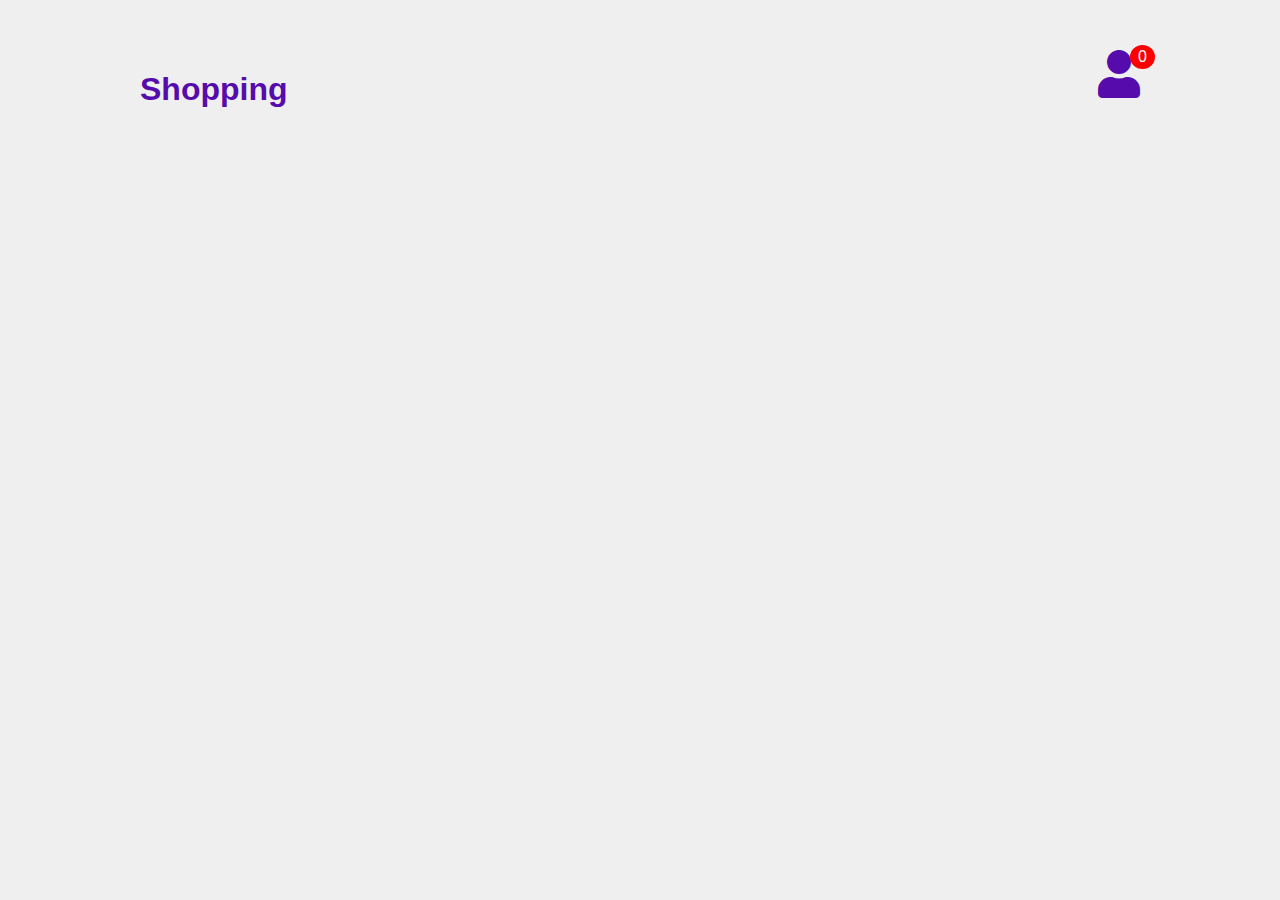
==== basket.html @ ff81a863 "commit baby" ====
<!DOCTYPE html>
<html lang="en">
<head>
  <meta charset="UTF-8">
  <meta name="viewport" content="width=device-width, initial-scale=1.0">
  <title>Document</title>
  <link rel="stylesheet" href="https://cdnjs.cloudflare.com/ajax/libs/font-awesome/5.15.2/css/all.min.css"/>
  <link rel="stylesheet" href="basket.css">
</head>
<body>
  <div class="container">
    <header>
      <h1>Shopping</h1>
      <div class="shopping">
        <i class="fas fa-user"></i>
        <span class="quantity">0</span>
      </div>
    </header>

    <div class="list"></div>
  </div>
  <div class="card">
    <h1>Card</h1>
    <ul class="listCard"></ul>
    <div class="chechOut">
      <div class="total">0</div>
      <div class="closeShopping">Close</div>
    </div>
  </div>
</body>
</html>
---- basket.css ----
*{
  background-color: #efefef;
  font-family:'Montserrat',sans-serif;
}

.container{
  width: 1000px;
  margin: auto;
  transition: 0.5s;
}

.container h1{
  color: #560bad;
}

.container header{
  display: grid;
  grid-template-columns: 1fr 50px;
  margin-top: 50px;
}

.container header .shopping{
  position: relative;
  text-align: right;
}

.shopping i{
  font-size: 3rem;
  color:#560bad;
  cursor: pointer;
  transition: all 0.25s ease;
}

.shopping i:hover{
  color:#560bad;
}
.shopping span{
  background: red;
  border-radius: 50%;
  display: flex;
  justify-content: center;
  align-items: center;
  color:#fff;
  position: absolute;
  top: -5px;
  left: 80%;
  padding: 3px 8px;
}

.container .list{
  display: grid;
  grid-template-columns: repeat(3, 1fr);
  gap: 20px;
  margin-top: 50px;
}

.card{
  position: fixed;
  top: 0;
  left: 100%;
  width: 500px;
  background-color: #dadada;
  border-left: 1px solid #560bad;
  height: 100vh;
  transition: 0.5s;
}

.active .card{
  left: calc(100% -500px);
}

.active .container{
  transform: translateX(-200px);
}

.card h1{
  color:#560bad;
  font-weight: 300;
  margin: 0;
  padding: 0 20px;
  height: 80px;
  display: flex;
  align-items:center;
}

.card .chechOut{
  position: absolute;
  bottom: 0;
  width: 100%;
  display: grid;
  grid-template-columns: repeat(2,1fr);
}

.card .chechOut div{
  background-color: #560bad;
  color:#fff;
  width: 100%;
  height: 70px;
  display: flex;
  justify-content: center;
  align-items:center;
  font-weight: bold;
  cursor: pointer;
}

.card .chechOut div:nth-child(2){
    background-color:#1f1c25;
    color:#fff;
}
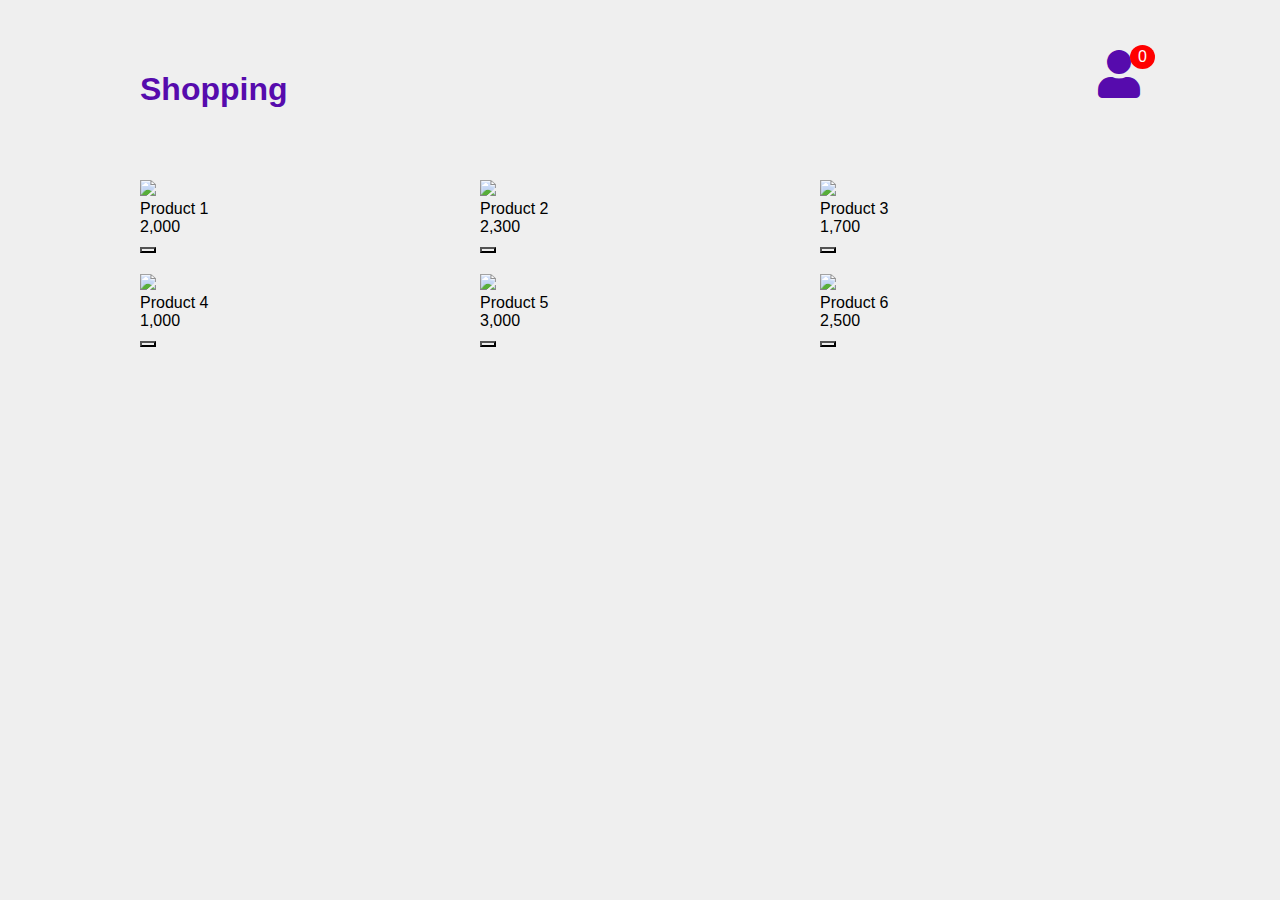
==== commit 0d2069cf: "commit bab24" ====
--- a/basket.html
+++ b/basket.html
@@ -27,5 +27,6 @@
       <div class="closeShopping">Close</div>
     </div>
   </div>
+  <script src="basket.js"></script>
 </body>
 </html>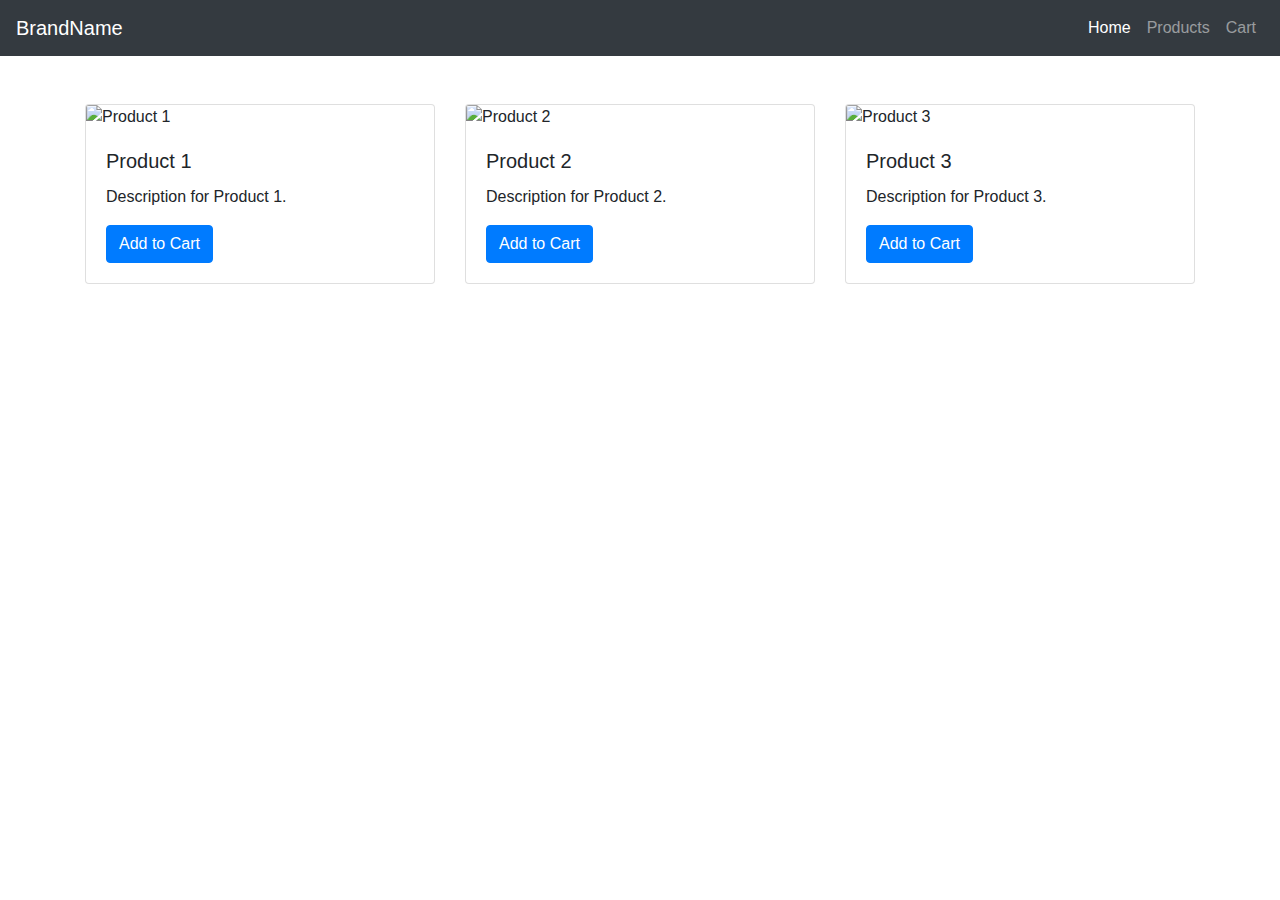
==== commit fef15820: "wqaz" ====
--- a/basket.html
+++ b/basket.html
@@ -1,32 +1,100 @@
 <!DOCTYPE html>
 <html lang="en">
 <head>
-  <meta charset="UTF-8">
-  <meta name="viewport" content="width=device-width, initial-scale=1.0">
-  <title>Document</title>
-  <link rel="stylesheet" href="https://cdnjs.cloudflare.com/ajax/libs/font-awesome/5.15.2/css/all.min.css"/>
-  <link rel="stylesheet" href="basket.css">
+    <meta charset="UTF-8">
+    <meta name="viewport" content="width=device-width, initial-scale=1.0">
+    <title>Shopping Cart</title>
+    <!-- Bootstrap CSS -->
+    <link rel="stylesheet" href="basket.css">
+    <link rel="stylesheet" href="https://maxcdn.bootstrapcdn.com/bootstrap/4.5.2/css/bootstrap.min.css">
 </head>
 <body>
-  <div class="container">
-    <header>
-      <h1>Shopping</h1>
-      <div class="shopping">
-        <i class="fas fa-user"></i>
-        <span class="quantity">0</span>
-      </div>
-    </header>
-
-    <div class="list"></div>
-  </div>
-  <div class="card">
-    <h1>Card</h1>
-    <ul class="listCard"></ul>
-    <div class="chechOut">
-      <div class="total">0</div>
-      <div class="closeShopping">Close</div>
-    </div>
-  </div>
-  <script src="basket.js"></script>
+    <!-- Navigation -->
+    <nav class="navbar navbar-expand-lg navbar-dark bg-dark">
+        <a class="navbar-brand" href="#">BrandName</a>
+        <button class="navbar-toggler" type="button" data-toggle="collapse" data-target="#navbarNav" aria-controls="navbarNav" aria-expanded="false" aria-label="Toggle navigation">
+            <span class="navbar-toggler-icon"></span>
+        </button>
+        <div class="collapse navbar-collapse" id="navbarNav">
+            <ul class="navbar-nav ml-auto">
+                <li class="nav-item active">
+                    <a class="nav-link" href="#">Home</a>
+                </li>
+                <li class="nav-item">
+                    <a class="nav-link" href="#">Products</a>
+                </li>
+                <li class="nav-item">
+                    <a class="nav-link" href="#">Cart</a>
+                </li>
+            </ul>
+        </div>
+    </nav>
+ 
+    <!-- Product List -->
+    <section id="product-list" class="container mt-5">
+        <div class="row">
+            <div class="col-md-4">
+                <div class="card">
+                    <img src="img/nature.jpg" class="card-img-top" alt="Product 1">
+                    <div class="card-body">
+                        <h5 class="card-title">Product 1</h5>
+                        <p class="card-text">Description for Product 1.</p>
+                        <button class="btn btn-primary add-to-cart" data-product-id="1">Add to Cart</button>
+                    </div>
+                </div>
+            </div>
+            <div class="col-md-4">
+                <div class="card">
+                    <img src="img/nature2.jpg" class="card-img-top" alt="Product 2">
+                    <div class="card-body">
+                        <h5 class="card-title">Product 2</h5>
+                        <p class="card-text">Description for Product 2.</p>
+                        <button class="btn btn-primary add-to-cart" data-product-id="2">Add to Cart</button>
+                    </div>
+                </div>
+            </div>
+            <div class="col-md-4">
+                <div class="card">
+                    <img src="img/charyn.jpg" class="card-img-top" alt="Product 3">
+                    <div class="card-body">
+                        <h5 class="card-title">Product 3</h5>
+                        <p class="card-text">Description for Product 3.</p>
+                        <button class="btn btn-primary add-to-cart" data-product-id="3">Add to Cart</button>
+                    </div>
+                </div>
+            </div>
+        </div>
+    </section>
+ 
+    <!-- Shopping Cart -->
+    <section id="shopping-cart" class="container mt-5">
+        <h2>Shopping Cart</h2>
+        <table class="table">
+            <thead>
+                <tr>
+                    <th>Product</th>
+                    <th>Price</th>
+                    <th>Quantity</th>
+                    <th>Total</th>
+                    <th></th>
+                </tr>
+            </thead>
+            <tbody id="cart-items">
+                <!-- Cart items will be dynamically added here -->
+            </tbody>
+            <tfoot>
+                <tr>
+                    <td colspan="3"></td>
+                    <td><strong>Total:</strong></td>
+                    <td id="cart-total">$0.00</td>
+                </tr>
+            </tfoot>
+        </table>
+    </section>
+ 
+    <!-- Bootstrap & jQuery JS -->
+    <script src="https://ajax.googleapis.com/ajax/libs/jquery/3.5.1/jquery.min.js"></script>
+    <script src="https://maxcdn.bootstrapcdn.com/bootstrap/4.5.2/js/bootstrap.min.js"></script>
+    <script src="js/basket.js"></script>
 </body>
 </html>--- a/basket.css
+++ b/basket.css
@@ -1,111 +1,35 @@
-*{
-  background-color: #efefef;
-  font-family:'Montserrat',sans-serif;
+body {
+  font-family: Arial, sans-serif;
 }
 
-.container{
-  width: 1000px;
-  margin: auto;
-  transition: 0.5s;
+#product-list .card {
+  margin-bottom: 20px;
 }
 
-.container h1{
-  color: #560bad;
+#shopping-cart {
+  display: none;
 }
 
-.container header{
-  display: grid;
-  grid-template-columns: 1fr 50px;
-  margin-top: 50px;
+#shopping-cart table {
+  margin-top: 20px;
 }
 
-.container header .shopping{
-  position: relative;
+#shopping-cart table th {
+  text-align: center;
+}
+
+#shopping-cart table td {
+  vertical-align: middle;
+}
+
+#shopping-cart table td:last-child {
   text-align: right;
 }
 
-.shopping i{
-  font-size: 3rem;
-  color:#560bad;
-  cursor: pointer;
-  transition: all 0.25s ease;
+#shopping-cart table tfoot td:first-child {
+  text-align: right;
 }
 
-.shopping i:hover{
-  color:#560bad;
-}
-.shopping span{
-  background: red;
-  border-radius: 50%;
-  display: flex;
-  justify-content: center;
-  align-items: center;
-  color:#fff;
-  position: absolute;
-  top: -5px;
-  left: 80%;
-  padding: 3px 8px;
-}
-
-.container .list{
-  display: grid;
-  grid-template-columns: repeat(3, 1fr);
-  gap: 20px;
-  margin-top: 50px;
-}
-
-.card{
-  position: fixed;
-  top: 0;
-  left: 100%;
-  width: 500px;
-  background-color: #dadada;
-  border-left: 1px solid #560bad;
-  height: 100vh;
-  transition: 0.5s;
-}
-
-.active .card{
-  left: calc(100% -500px);
-}
-
-.active .container{
-  transform: translateX(-200px);
-}
-
-.card h1{
-  color:#560bad;
-  font-weight: 300;
-  margin: 0;
-  padding: 0 20px;
-  height: 80px;
-  display: flex;
-  align-items:center;
-}
-
-.card .chechOut{
-  position: absolute;
-  bottom: 0;
-  width: 100%;
-  display: grid;
-  grid-template-columns: repeat(2,1fr);
-}
-
-.card .chechOut div{
-  background-color: #560bad;
-  color:#fff;
-  width: 100%;
-  height: 70px;
-  display: flex;
-  justify-content: center;
-  align-items:center;
+#shopping-cart table tfoot td:last-child {
   font-weight: bold;
-  cursor: pointer;
-}
-
-.card .chechOut div:nth-child(2){
-    background-color:#1f1c25;
-    color:#fff;
-}
-
-
+}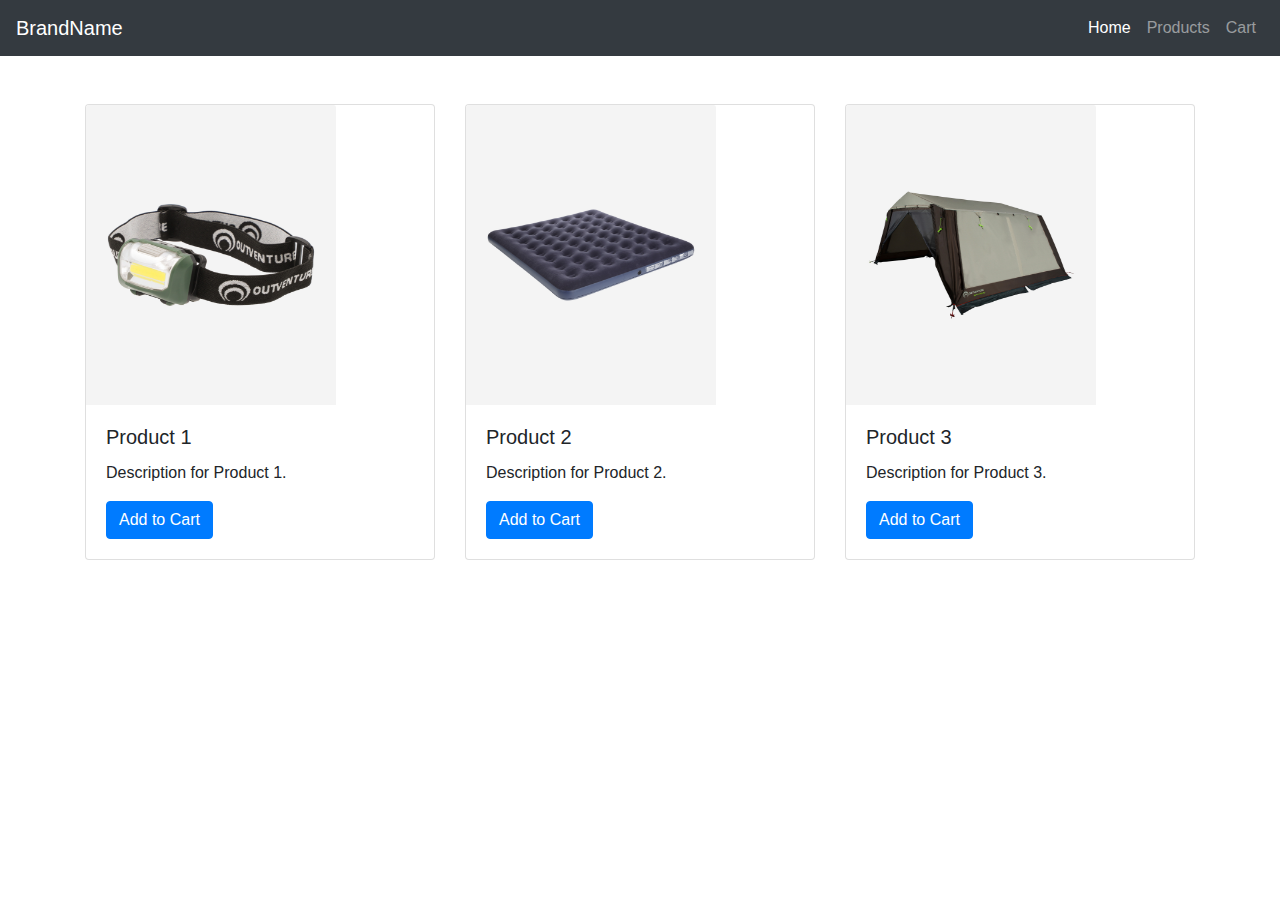
==== commit cdc294c8: "coom" ====
--- a/basket.html
+++ b/basket.html
@@ -35,7 +35,7 @@
         <div class="row">
             <div class="col-md-4">
                 <div class="card">
-                    <img src="img/nature.jpg" class="card-img-top" alt="Product 1">
+                    <img src="img/light.jpg" class="card-img-top" alt="Product 1">
                     <div class="card-body">
                         <h5 class="card-title">Product 1</h5>
                         <p class="card-text">Description for Product 1.</p>
@@ -45,7 +45,7 @@
             </div>
             <div class="col-md-4">
                 <div class="card">
-                    <img src="img/nature2.jpg" class="card-img-top" alt="Product 2">
+                    <img src="img/matras.jpg" class="card-img-top" alt="Product 2">
                     <div class="card-body">
                         <h5 class="card-title">Product 2</h5>
                         <p class="card-text">Description for Product 2.</p>
@@ -55,7 +55,7 @@
             </div>
             <div class="col-md-4">
                 <div class="card">
-                    <img src="img/charyn.jpg" class="card-img-top" alt="Product 3">
+                    <img src="img/weld.jpg" class="card-img-top" alt="Product 3">
                     <div class="card-body">
                         <h5 class="card-title">Product 3</h5>
                         <p class="card-text">Description for Product 3.</p>
--- a/basket.css
+++ b/basket.css
@@ -32,4 +32,9 @@
 
 #shopping-cart table tfoot td:last-child {
   font-weight: bold;
+}
+
+.card img{
+  width: 250px;
+  height: 300px;
 }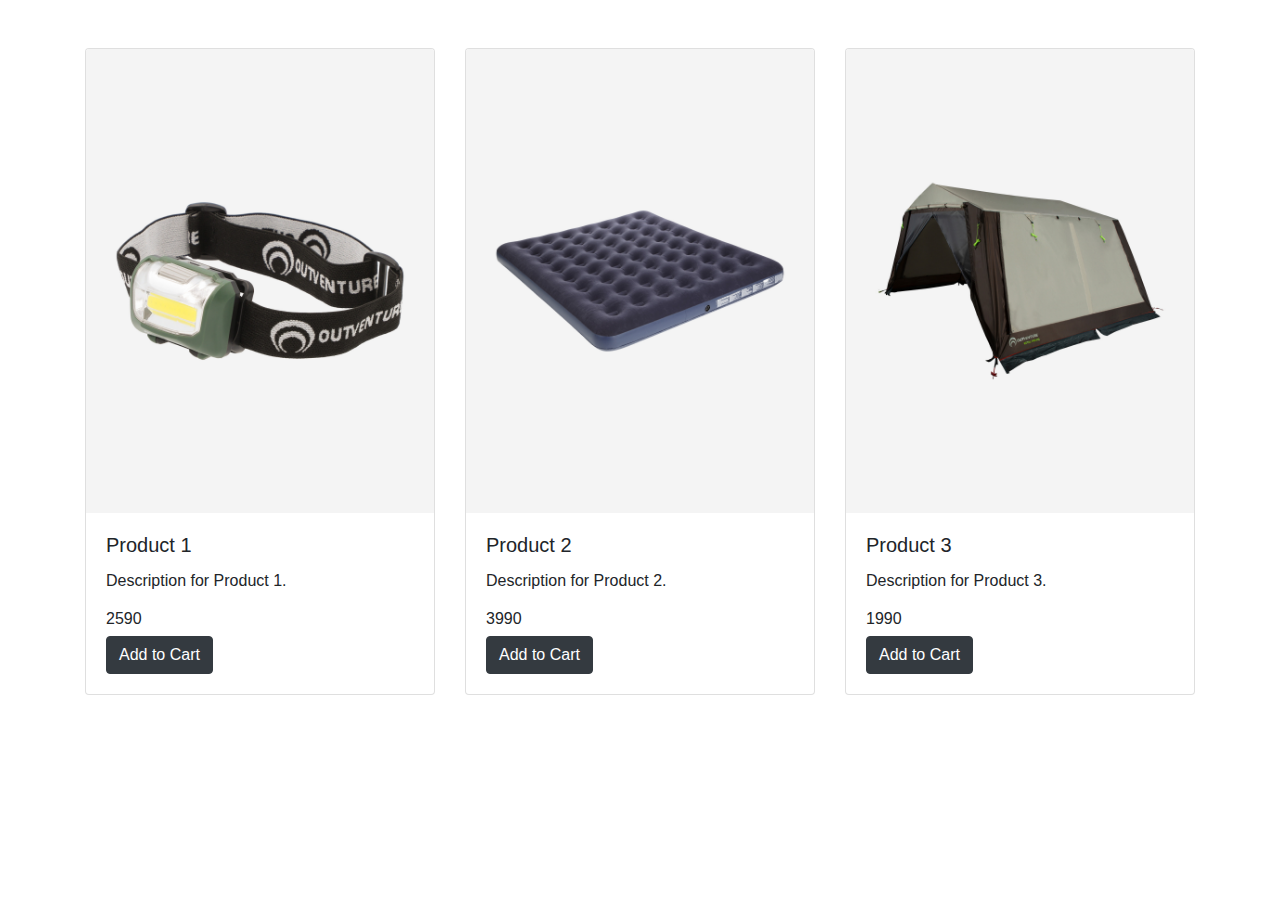
==== commit 5284d811: "coomwer" ====
--- a/basket.html
+++ b/basket.html
@@ -9,27 +9,6 @@
     <link rel="stylesheet" href="https://maxcdn.bootstrapcdn.com/bootstrap/4.5.2/css/bootstrap.min.css">
 </head>
 <body>
-    <!-- Navigation -->
-    <nav class="navbar navbar-expand-lg navbar-dark bg-dark">
-        <a class="navbar-brand" href="#">BrandName</a>
-        <button class="navbar-toggler" type="button" data-toggle="collapse" data-target="#navbarNav" aria-controls="navbarNav" aria-expanded="false" aria-label="Toggle navigation">
-            <span class="navbar-toggler-icon"></span>
-        </button>
-        <div class="collapse navbar-collapse" id="navbarNav">
-            <ul class="navbar-nav ml-auto">
-                <li class="nav-item active">
-                    <a class="nav-link" href="#">Home</a>
-                </li>
-                <li class="nav-item">
-                    <a class="nav-link" href="#">Products</a>
-                </li>
-                <li class="nav-item">
-                    <a class="nav-link" href="#">Cart</a>
-                </li>
-            </ul>
-        </div>
-    </nav>
- 
     <!-- Product List -->
     <section id="product-list" class="container mt-5">
         <div class="row">
@@ -39,7 +18,8 @@
                     <div class="card-body">
                         <h5 class="card-title">Product 1</h5>
                         <p class="card-text">Description for Product 1.</p>
-                        <button class="btn btn-primary add-to-cart" data-product-id="1">Add to Cart</button>
+                        <h6 class="card-price">2590</h6>
+                        <button class="btn btn-dark add-to-cart" data-product-id="1">Add to Cart</button>
                     </div>
                 </div>
             </div>
@@ -49,7 +29,8 @@
                     <div class="card-body">
                         <h5 class="card-title">Product 2</h5>
                         <p class="card-text">Description for Product 2.</p>
-                        <button class="btn btn-primary add-to-cart" data-product-id="2">Add to Cart</button>
+                        <h6 class="card-price">3990</h6>
+                        <button class="btn btn-dark add-to-cart" data-product-id="2">Add to Cart</button>
                     </div>
                 </div>
             </div>
@@ -59,7 +40,8 @@
                     <div class="card-body">
                         <h5 class="card-title">Product 3</h5>
                         <p class="card-text">Description for Product 3.</p>
-                        <button class="btn btn-primary add-to-cart" data-product-id="3">Add to Cart</button>
+                        <h6 class="card-price">1990</h6>
+                        <button class="btn btn-dark add-to-cart" data-product-id="3">Add to Cart</button>
                     </div>
                 </div>
             </div>
--- a/basket.css
+++ b/basket.css
@@ -32,9 +32,4 @@
 
 #shopping-cart table tfoot td:last-child {
   font-weight: bold;
-}
-
-.card img{
-  width: 250px;
-  height: 300px;
 }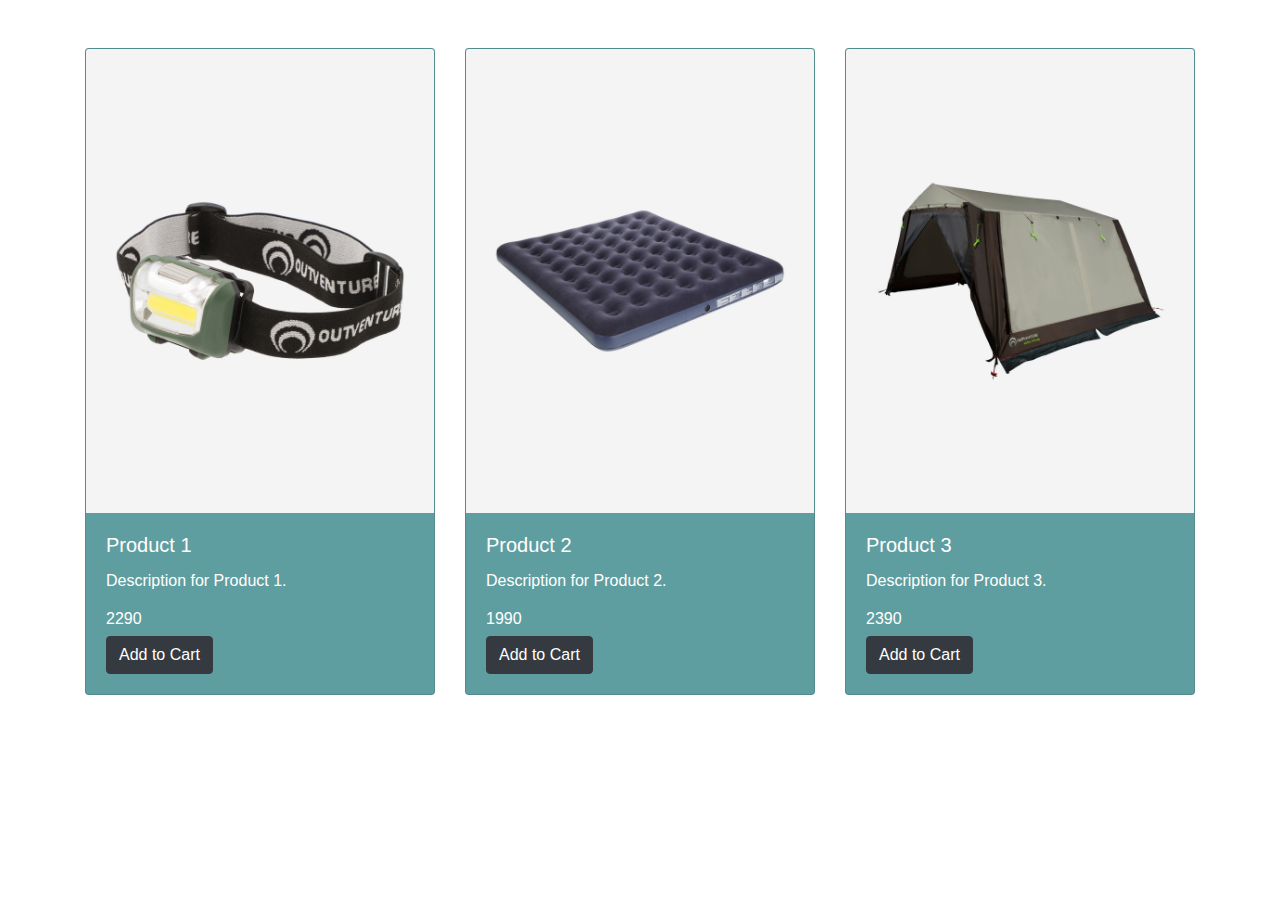
==== commit 20b64aaa: "4 commit" ====
--- a/basket.html
+++ b/basket.html
@@ -18,7 +18,7 @@
                     <div class="card-body">
                         <h5 class="card-title">Product 1</h5>
                         <p class="card-text">Description for Product 1.</p>
-                        <h6 class="card-price">2590</h6>
+                        <h6 class="card-price">2290</h6>
                         <button class="btn btn-dark add-to-cart" data-product-id="1">Add to Cart</button>
                     </div>
                 </div>
@@ -29,7 +29,7 @@
                     <div class="card-body">
                         <h5 class="card-title">Product 2</h5>
                         <p class="card-text">Description for Product 2.</p>
-                        <h6 class="card-price">3990</h6>
+                        <h6 class="card-price">1990</h6>
                         <button class="btn btn-dark add-to-cart" data-product-id="2">Add to Cart</button>
                     </div>
                 </div>
@@ -40,7 +40,7 @@
                     <div class="card-body">
                         <h5 class="card-title">Product 3</h5>
                         <p class="card-text">Description for Product 3.</p>
-                        <h6 class="card-price">1990</h6>
+                        <h6 class="card-price">2390</h6>
                         <button class="btn btn-dark add-to-cart" data-product-id="3">Add to Cart</button>
                     </div>
                 </div>
--- a/basket.css
+++ b/basket.css
@@ -32,4 +32,16 @@
 
 #shopping-cart table tfoot td:last-child {
   font-weight: bold;
+}
+
+.col-md-4 .card{
+  background-color: cadetblue;
+}
+
+.col-md-4 .card .card-body{
+  color: white;
+}
+
+.col-md-4{
+  border-radius: 15px;
 }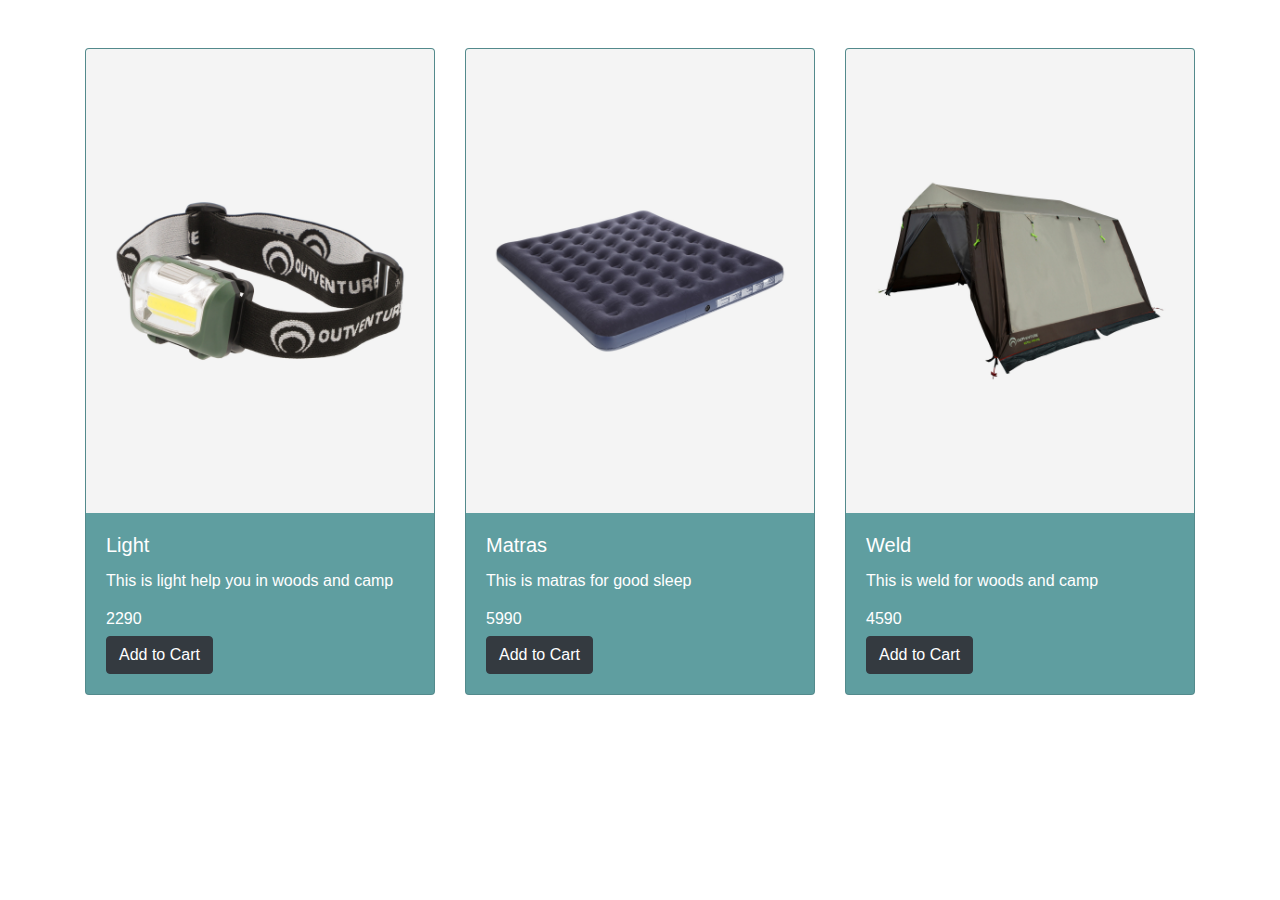
==== commit 767b2904: "5 commit" ====
--- a/basket.html
+++ b/basket.html
@@ -16,8 +16,8 @@
                 <div class="card">
                     <img src="img/light.jpg" class="card-img-top" alt="Product 1">
                     <div class="card-body">
-                        <h5 class="card-title">Product 1</h5>
-                        <p class="card-text">Description for Product 1.</p>
+                        <h5 class="card-title">Light</h5>
+                        <p class="card-text">This is light help you in woods and camp</p>
                         <h6 class="card-price">2290</h6>
                         <button class="btn btn-dark add-to-cart" data-product-id="1">Add to Cart</button>
                     </div>
@@ -27,9 +27,9 @@
                 <div class="card">
                     <img src="img/matras.jpg" class="card-img-top" alt="Product 2">
                     <div class="card-body">
-                        <h5 class="card-title">Product 2</h5>
-                        <p class="card-text">Description for Product 2.</p>
-                        <h6 class="card-price">1990</h6>
+                        <h5 class="card-title">Matras</h5>
+                        <p class="card-text">This is matras for good sleep</p>
+                        <h6 class="card-price">5990</h6>
                         <button class="btn btn-dark add-to-cart" data-product-id="2">Add to Cart</button>
                     </div>
                 </div>
@@ -38,9 +38,9 @@
                 <div class="card">
                     <img src="img/weld.jpg" class="card-img-top" alt="Product 3">
                     <div class="card-body">
-                        <h5 class="card-title">Product 3</h5>
-                        <p class="card-text">Description for Product 3.</p>
-                        <h6 class="card-price">2390</h6>
+                        <h5 class="card-title">Weld</h5>
+                        <p class="card-text">This is weld for woods and camp</p>
+                        <h6 class="card-price">4590</h6>
                         <button class="btn btn-dark add-to-cart" data-product-id="3">Add to Cart</button>
                     </div>
                 </div>
--- a/basket.css
+++ b/basket.css
@@ -43,5 +43,6 @@
 }
 
 .col-md-4{
-  border-radius: 15px;
-}+  /* border-radius: 50px; */
+}
+
